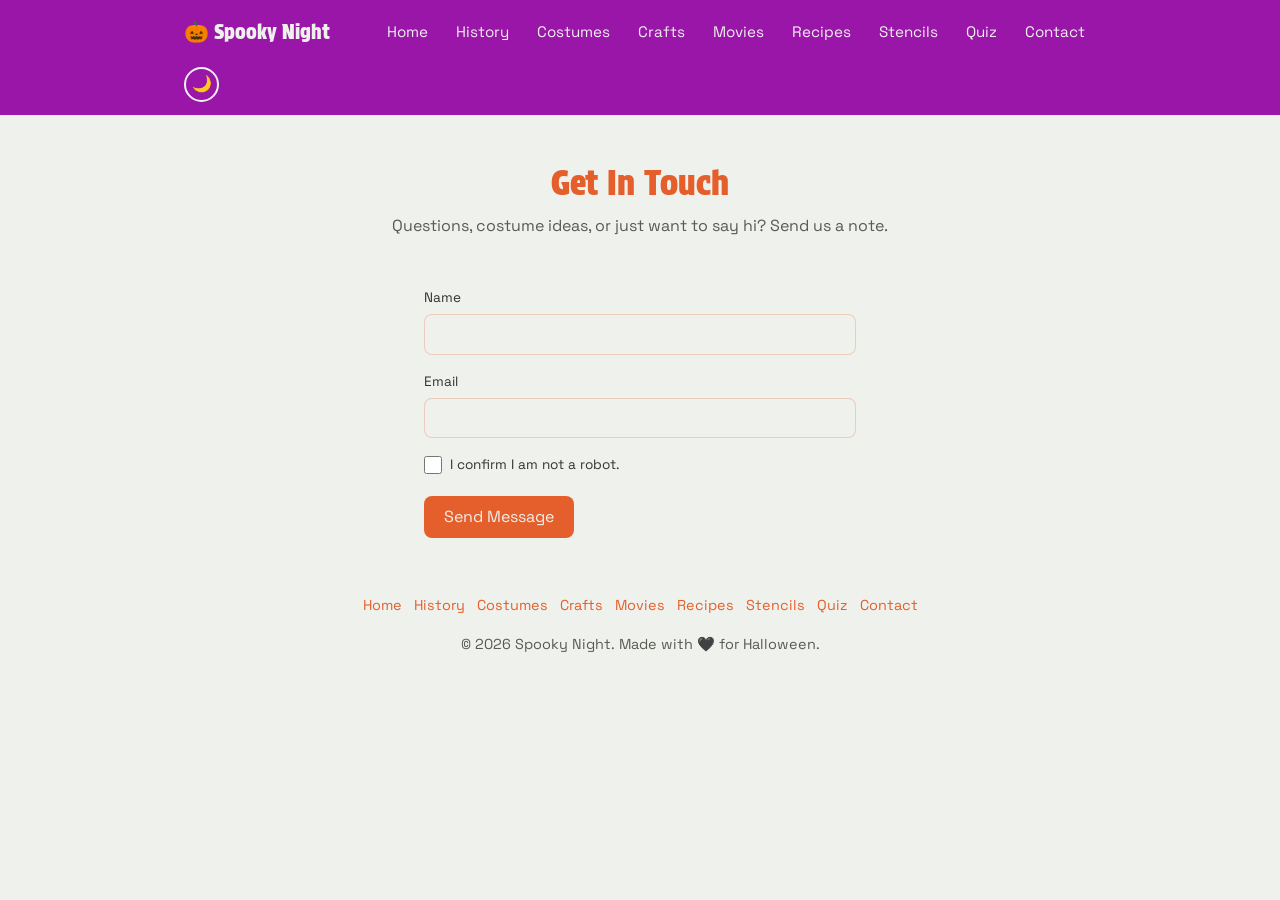
==== contact.html @ 55d9e46c "Move quiz to its own page, linked from a Take Quiz button on the homepage The full 'What Is Your Hal" ====
<!DOCTYPE html>
<html lang="en">
<head>
  <meta charset="UTF-8" />
  <meta name="viewport" content="width=device-width, initial-scale=1.0" />
  <title>Contact · Spooky Night</title>
  <link rel="icon" href="data:image/svg+xml,<svg xmlns=%22http://www.w3.org/2000/svg%22 viewBox=%220 0 100 100%22><text y=%22.9em%22 font-size=%2290%22>%F0%9F%8E%83</text></svg>" />
  <link rel="preconnect" href="https://fonts.googleapis.com" />
  <link rel="preconnect" href="https://fonts.gstatic.com" crossorigin />
  <link href="https://fonts.googleapis.com/css2?family=Protest+Strike&family=Space+Grotesk:wght@400;500;700&display=swap" rel="stylesheet" />
  <link rel="stylesheet" href="css/style.css" />
</head>
<body>
  <nav class="site-nav" aria-label="Primary">
    <div class="nav-inner">
      <a class="nav-brand" href="index.html">🎃 Spooky Night</a>
      <ul class="nav-links">
        <li><a href="index.html">Home</a></li>
        <li><a href="history.html">History</a></li>
        <li><a href="costumes.html">Costumes</a></li>
        <li><a href="crafts.html">Crafts</a></li>
        <li><a href="movies.html">Movies</a></li>
        <li><a href="recipes.html">Recipes</a></li>
        <li><a href="stencils.html">Stencils</a></li>
        <li><a href="quiz.html">Quiz</a></li>
        <li><a href="contact.html">Contact</a></li>
      </ul>
      <button id="theme-toggle" class="theme-toggle" type="button" aria-label="Switch to dark mode">🌙</button>
    </div>
  </nav>

  <header class="page-hero">
    <h1>Get In Touch</h1>
    <p>Questions, costume ideas, or just want to say hi? Send us a note.</p>
  </header>

  <main class="page-content container" style="max-width: 480px;">
    <form id="contact-form" novalidate>
      <div class="form-field">
        <label for="contact-name">Name</label>
        <input type="text" id="contact-name" name="name" autocomplete="name" required />
      </div>
      <div class="form-field">
        <label for="contact-email">Email</label>
        <input type="email" id="contact-email" name="email" autocomplete="email" required />
      </div>
      <div class="form-checkbox">
        <input type="checkbox" id="contact-not-robot" name="not-robot" required />
        <label for="contact-not-robot">I confirm I am not a robot.</label>
      </div>
      <button class="btn" type="submit">Send Message</button>
    </form>

    <div class="form-success" id="contact-success" hidden>
      Thanks for reaching out! We'll get back to you soon. 🎃
    </div>
  </main>

  <footer>
    <ul class="footer-nav">
      <li><a href="index.html">Home</a></li>
      <li><a href="history.html">History</a></li>
      <li><a href="costumes.html">Costumes</a></li>
      <li><a href="crafts.html">Crafts</a></li>
      <li><a href="movies.html">Movies</a></li>
      <li><a href="recipes.html">Recipes</a></li>
      <li><a href="stencils.html">Stencils</a></li>
      <li><a href="quiz.html">Quiz</a></li>
      <li><a href="contact.html">Contact</a></li>
    </ul>
    <p>&copy; 2026 Spooky Night. Made with 🖤 for Halloween.</p>
  </footer>

  <script src="js/site.js"></script>
  <script src="js/contact.js"></script>
</body>
</html>
---- css/style.css ----
/* ---------- Theme tokens ---------- */
:root {
  /* Light mode (default) */
  --bg: #eff1ed;
  --nav-bg: #9a16a9;
  --nav-text: #eff1ed;
  --nav-highlight: #e45f2b;
  --nav-highlight-text: #a0e548;
  --heading: #e45f2b;
  --text: #333333;
  --muted: #5a5a55;
  --card-bg: #ffffff;
  --card-border: rgba(228, 95, 43, 0.25);
  --ring: #22c55e;
  --overlay: rgba(20, 20, 15, 0.55);

  --font-heading: "Protest Strike", "Segoe UI", system-ui, sans-serif;
  --font-body: "Space Grotesk", "Segoe UI", system-ui, sans-serif;
}

/* Dark mode: follows system preference by default */
@media (prefers-color-scheme: dark) {
  :root:not([data-theme="light"]) {
    --bg: #15170f;
    --nav-bg: #5c1568;
    --nav-text: #eff1ed;
    --nav-highlight: #ff7a3d;
    --nav-highlight-text: #c8f08a;
    --heading: #ff8a52;
    --text: #e4e4e0;
    --muted: #b3b2a8;
    --card-bg: #1f2217;
    --card-border: rgba(255, 122, 61, 0.3);
    --ring: #22c55e;
    --overlay: rgba(0, 0, 0, 0.65);
  }
}

/* Dark mode: explicit user toggle wins either direction */
:root[data-theme="dark"] {
  --bg: #15170f;
  --nav-bg: #5c1568;
  --nav-text: #eff1ed;
  --nav-highlight: #ff7a3d;
  --nav-highlight-text: #c8f08a;
  --heading: #ff8a52;
  --text: #e4e4e0;
  --muted: #b3b2a8;
  --card-bg: #1f2217;
  --card-border: rgba(255, 122, 61, 0.3);
  --ring: #22c55e;
  --overlay: rgba(0, 0, 0, 0.65);
}

/* ---------- Reset ---------- */
* {
  box-sizing: border-box;
  margin: 0;
  padding: 0;
}

html {
  scroll-behavior: smooth;
}

body {
  font-family: var(--font-body);
  background-color: var(--bg);
  color: var(--text);
  line-height: 1.6;
  transition: background-color 0.2s ease, color 0.2s ease;
}

h1, h2, h3, h4 {
  font-family: var(--font-heading);
  font-weight: 400;
  color: var(--heading);
  line-height: 1.25;
}

a {
  color: inherit;
}

img {
  max-width: 100%;
  display: block;
}

.container {
  max-width: 960px;
  margin: 0 auto;
  padding: 0 1.5rem;
}

/* ---------- Buttons (press-down effect everywhere) ---------- */
.btn {
  font-family: var(--font-body);
  font-size: 1rem;
  cursor: pointer;
  border: none;
  border-radius: 0.5rem;
  padding: 0.65rem 1.25rem;
  background: var(--heading);
  color: var(--bg);
  transition: transform 0.1s ease, box-shadow 0.15s ease, opacity 0.15s ease;
}

.btn:hover {
  opacity: 0.9;
}

.btn:active {
  transform: scale(0.95);
}

.btn:focus-visible {
  outline: 3px solid var(--ring);
  outline-offset: 2px;
}

.btn-secondary {
  background: transparent;
  color: var(--heading);
  border: 2px solid var(--heading);
}

/* ---------- Navigation ---------- */
.site-nav {
  background: var(--nav-bg);
  position: sticky;
  top: 0;
  z-index: 50;
}

.nav-inner {
  max-width: 960px;
  margin: 0 auto;
  padding: 0.85rem 1.5rem;
  display: flex;
  align-items: center;
  justify-content: space-between;
  gap: 1rem;
  flex-wrap: wrap;
}

.nav-brand {
  font-family: var(--font-heading);
  color: var(--nav-text);
  font-size: 1.25rem;
  text-decoration: none;
  white-space: nowrap;
}

.nav-links {
  list-style: none;
  display: flex;
  flex-wrap: wrap;
  gap: 0.35rem 0.35rem;
  align-items: center;
}

.nav-links a {
  display: inline-block;
  text-decoration: none;
  color: var(--nav-text);
  font-size: 0.95rem;
  padding: 0.4rem 0.7rem;
  border-radius: 0.4rem;
  transition: background-color 0.15s ease, color 0.15s ease;
}

.nav-links a:hover,
.nav-links a:focus-visible,
.nav-links a:active {
  background: var(--nav-highlight);
  color: var(--nav-highlight-text);
  font-weight: 600;
}

.theme-toggle {
  background: transparent;
  border: 2px solid var(--nav-text);
  color: var(--nav-text);
  border-radius: 999px;
  width: 2.2rem;
  height: 2.2rem;
  font-size: 1rem;
  line-height: 1;
  cursor: pointer;
  transition: transform 0.1s ease, background-color 0.15s ease;
}

.theme-toggle:hover {
  background: rgba(255, 255, 255, 0.2);
}

.theme-toggle:active {
  transform: scale(0.95);
}

/* ---------- Hero ---------- */
.hero {
  text-align: center;
  padding: 3.5rem 1.5rem 2rem;
  position: relative;
  z-index: 1;
}

.hero h1 {
  font-size: 2.5rem;
}

.tagline {
  color: var(--muted);
  margin-top: 0.5rem;
}

.page-hero {
  text-align: center;
  padding: 3rem 1.5rem 1.5rem;
}

.page-hero h1 {
  font-size: 2.1rem;
}

.page-hero p {
  color: var(--muted);
  max-width: 640px;
  margin: 0.5rem auto 0;
}

/* ---------- Main / sections ---------- */
main {
  position: relative;
  z-index: 1;
}

main.container,
main.page-content {
  max-width: 720px;
  margin: 0 auto;
  padding: 1.5rem;
}

section {
  margin-bottom: 2.5rem;
}

section h2 {
  margin-bottom: 0.75rem;
}

#countdown {
  text-align: center;
}

.sr-only {
  position: absolute;
  width: 1px;
  height: 1px;
  padding: 0;
  margin: -1px;
  overflow: hidden;
  clip: rect(0, 0, 0, 0);
  white-space: nowrap;
  border: 0;
}

.countdown-tombstones {
  display: flex;
  justify-content: center;
  flex-wrap: wrap;
  gap: 0.85rem;
}

.tombstone {
  --stone: #9a9a92;
  --stone-dark: #6f6f68;
  width: 84px;
  min-height: 100px;
  background: linear-gradient(180deg, #a8a8a0, var(--stone));
  border: 2px solid var(--stone-dark);
  border-radius: 50% 50% 6px 6px / 60px 60px 6px 6px;
  display: flex;
  flex-direction: column;
  align-items: center;
  justify-content: center;
  gap: 0.2rem;
  padding: 1.35rem 0.5rem 0.75rem;
  box-shadow: inset 0 -6px 10px rgba(0, 0, 0, 0.15), 0 4px 8px rgba(0, 0, 0, 0.25);
}

.tombstone-value {
  font-family: var(--font-heading);
  font-size: 1.7rem;
  color: #201f1c;
  line-height: 1;
}

.tombstone-label {
  font-size: 0.7rem;
  text-transform: uppercase;
  letter-spacing: 0.05em;
  color: #3a3a36;
}

@media (max-width: 480px) {
  .tombstone {
    width: 70px;
    min-height: 88px;
  }

  .tombstone-value {
    font-size: 1.4rem;
  }
}

/* ---------- Footer ---------- */
footer {
  text-align: center;
  padding: 2rem 1rem 3rem;
  color: var(--muted);
  font-size: 0.9rem;
  position: relative;
  z-index: 1;
}

.footer-nav {
  list-style: none;
  display: flex;
  flex-wrap: wrap;
  justify-content: center;
  gap: 0.75rem;
  margin-bottom: 1rem;
}

.footer-nav a {
  text-decoration: none;
  color: var(--heading);
}

.footer-nav a:hover {
  text-decoration: underline;
}

/* ---------- Costume idea / generic cards ---------- */
.costume-grid {
  list-style: none;
  display: grid;
  grid-template-columns: repeat(auto-fit, minmax(140px, 1fr));
  gap: 1rem;
}

.costume-card {
  background: var(--card-bg);
  border: 1px solid var(--card-border);
  border-radius: 0.75rem;
  padding: 1.25rem 1rem;
  text-align: center;
}

.costume-emoji {
  font-size: 2rem;
  display: block;
  margin-bottom: 0.5rem;
}

.costume-card h3 {
  font-size: 1rem;
  margin-bottom: 0.4rem;
  color: var(--text);
}

.costume-card p {
  color: var(--muted);
  font-size: 0.85rem;
}

/* ---------- Feature cards (with green ring-glow on hover) ---------- */
.feature-grid {
  display: grid;
  grid-template-columns: repeat(auto-fit, minmax(220px, 1fr));
  gap: 1.25rem;
}

.feature-card {
  display: block;
  background: var(--card-bg);
  border: 1px solid var(--card-border);
  border-radius: 0.9rem;
  padding: 1.5rem;
  text-decoration: none;
  color: var(--text);
  transition: box-shadow 0.2s ease, transform 0.2s ease;
}

.feature-card:hover,
.feature-card:focus-visible {
  transform: translateY(-2px);
  /* ring + ring-offset effect */
  box-shadow:
    0 0 0 4px var(--bg),
    0 0 0 8px var(--ring),
    0 0 24px 6px rgba(34, 197, 94, 0.55);
  outline: none;
}

.feature-card .feature-kicker {
  text-transform: uppercase;
  letter-spacing: 0.06em;
  font-size: 0.75rem;
  color: var(--ring);
  font-weight: 600;
  margin-bottom: 0.4rem;
}

.feature-card h3 {
  font-size: 1.15rem;
  margin-bottom: 0.4rem;
}

.feature-card p {
  color: var(--muted);
  font-size: 0.9rem;
}

/* ---------- Newsletter modal ---------- */
.modal-overlay {
  position: fixed;
  inset: 0;
  background: var(--overlay);
  display: flex;
  align-items: center;
  justify-content: center;
  padding: 1rem;
  z-index: 100;
}

.modal-overlay[hidden] {
  display: none;
}

.modal-box {
  background: var(--card-bg);
  border: 1px solid var(--card-border);
  border-radius: 1rem;
  padding: 2rem;
  max-width: 400px;
  width: 100%;
  position: relative;
}

.modal-close {
  position: absolute;
  top: 0.75rem;
  right: 0.75rem;
  background: transparent;
  border: none;
  font-size: 1.25rem;
  cursor: pointer;
  color: var(--muted);
  width: 2rem;
  height: 2rem;
  border-radius: 999px;
  transition: transform 0.1s ease, background-color 0.15s ease;
}

.modal-close:hover {
  background: var(--card-border);
}

.modal-close:active {
  transform: scale(0.95);
}

.modal-box h2 {
  margin-bottom: 0.5rem;
  font-size: 1.4rem;
}

.modal-box p {
  color: var(--muted);
  font-size: 0.9rem;
  margin-bottom: 1.25rem;
}

/* ---------- Forms ---------- */
.form-field {
  margin-bottom: 1rem;
  text-align: left;
}

.form-field label {
  display: block;
  font-size: 0.85rem;
  margin-bottom: 0.35rem;
  color: var(--text);
}

.form-field input[type="text"],
.form-field input[type="email"] {
  width: 100%;
  padding: 0.6rem 0.75rem;
  border-radius: 0.5rem;
  border: 1px solid var(--card-border);
  background: var(--bg);
  color: var(--text);
  font-family: var(--font-body);
  font-size: 0.95rem;
}

.form-field input:focus-visible {
  outline: 2px solid var(--ring);
  outline-offset: 1px;
}

.form-checkbox {
  display: flex;
  align-items: center;
  gap: 0.5rem;
  margin-bottom: 1.25rem;
  font-size: 0.85rem;
}

.form-checkbox input {
  width: 1.1rem;
  height: 1.1rem;
}

.form-success {
  background: var(--card-bg);
  border: 1px solid var(--ring);
  border-radius: 0.75rem;
  padding: 1rem;
  margin-top: 1rem;
  font-size: 0.9rem;
}

.form-success[hidden] {
  display: none;
}

/* ---------- Quiz ---------- */
.quiz-question {
  border: none;
  margin-bottom: 1.75rem;
}

.quiz-question legend {
  font-family: var(--font-heading);
  color: var(--heading);
  font-size: 1.05rem;
  margin-bottom: 0.6rem;
  padding: 0;
}

.quiz-options {
  display: grid;
  gap: 0.5rem;
}

.quiz-option {
  display: block;
}

.quiz-option input {
  position: absolute;
  opacity: 0;
  width: 1px;
  height: 1px;
}

.quiz-option span {
  display: block;
  padding: 0.6rem 0.85rem;
  border-radius: 0.5rem;
  border: 1px solid var(--card-border);
  background: var(--card-bg);
  font-size: 0.9rem;
  cursor: pointer;
  transition: border-color 0.15s ease, box-shadow 0.15s ease;
}

.quiz-option input:checked + span {
  border-color: var(--ring);
  box-shadow: 0 0 0 2px var(--ring);
}

.quiz-option input:focus-visible + span {
  outline: 2px solid var(--ring);
  outline-offset: 2px;
}

#quiz-result {
  background: var(--card-bg);
  border: 1px solid var(--ring);
  border-radius: 0.9rem;
  padding: 1.5rem;
  text-align: center;
}

#quiz-result[hidden] {
  display: none;
}

#quiz-result h3 {
  font-size: 1.3rem;
  margin-bottom: 0.5rem;
}

/* ---------- List pages (costumes, crafts, movies, recipes, stencils) ---------- */
.item-list {
  display: grid;
  gap: 1.5rem;
}

.item-card {
  display: grid;
  grid-template-columns: 140px 1fr;
  gap: 1rem;
  align-items: start;
  background: var(--card-bg);
  border: 1px solid var(--card-border);
  border-radius: 0.85rem;
  padding: 1rem;
}

.item-rank {
  font-family: var(--font-heading);
  color: var(--ring);
  font-size: 0.85rem;
}

.item-card h3 {
  font-size: 1.05rem;
  margin: 0.15rem 0 0.35rem;
}

.item-card p {
  font-size: 0.9rem;
  color: var(--muted);
}

.img-placeholder {
  aspect-ratio: 1 / 1;
  width: 100%;
  border-radius: 0.6rem;
  border: 2px dashed var(--card-border);
  display: flex;
  align-items: center;
  justify-content: center;
  text-align: center;
  font-size: 0.7rem;
  color: var(--muted);
  background: var(--bg);
  padding: 0.5rem;
}

.stencil-card .img-placeholder {
  background: var(--bg);
}

.stencil-svg-box {
  aspect-ratio: 1 / 1;
  width: 100%;
  border-radius: 0.6rem;
  border: 1px solid var(--card-border);
  background: var(--bg);
  padding: 0.4rem;
}

.stencil-svg-box svg {
  width: 100%;
  height: 100%;
}

article.page-article {
  max-width: 680px;
  margin: 0 auto;
}

article.page-article h2 {
  margin-top: 2rem;
}

article.page-article p {
  margin-bottom: 1rem;
}

.article-figure {
  margin: 1.5rem 0;
}

.article-figure figcaption {
  font-size: 0.8rem;
  color: var(--muted);
  margin-top: 0.4rem;
  text-align: center;
}

/* ---------- Floating background decorations ---------- */
.floaters {
  position: fixed;
  inset: 0;
  overflow: hidden;
  pointer-events: none;
  z-index: 0;
}

.floater {
  position: absolute;
  bottom: -10%;
  font-size: 1.75rem;
  opacity: 0.35;
  animation: float-up linear infinite;
}

.f1 { left: 8%;  animation-duration: 14s; animation-delay: 0s; }
.f2 { left: 25%; animation-duration: 18s; animation-delay: 2s; }
.f3 { left: 50%; animation-duration: 12s; animation-delay: 4s; }
.f4 { left: 70%; animation-duration: 20s; animation-delay: 1s; }
.f5 { left: 88%; animation-duration: 16s; animation-delay: 6s; }

@keyframes float-up {
  from {
    transform: translateY(0) rotate(0deg);
    opacity: 0;
  }
  10% {
    opacity: 0.35;
  }
  90% {
    opacity: 0.35;
  }
  to {
    transform: translateY(-110vh) rotate(20deg);
    opacity: 0;
  }
}

@media (prefers-reduced-motion: reduce) {
  .floater {
    animation: none;
    display: none;
  }
}

/* ---------- Responsive ---------- */
@media (max-width: 640px) {
  .item-card {
    grid-template-columns: 90px 1fr;
  }

  .hero h1 {
    font-size: 2rem;
  }
}
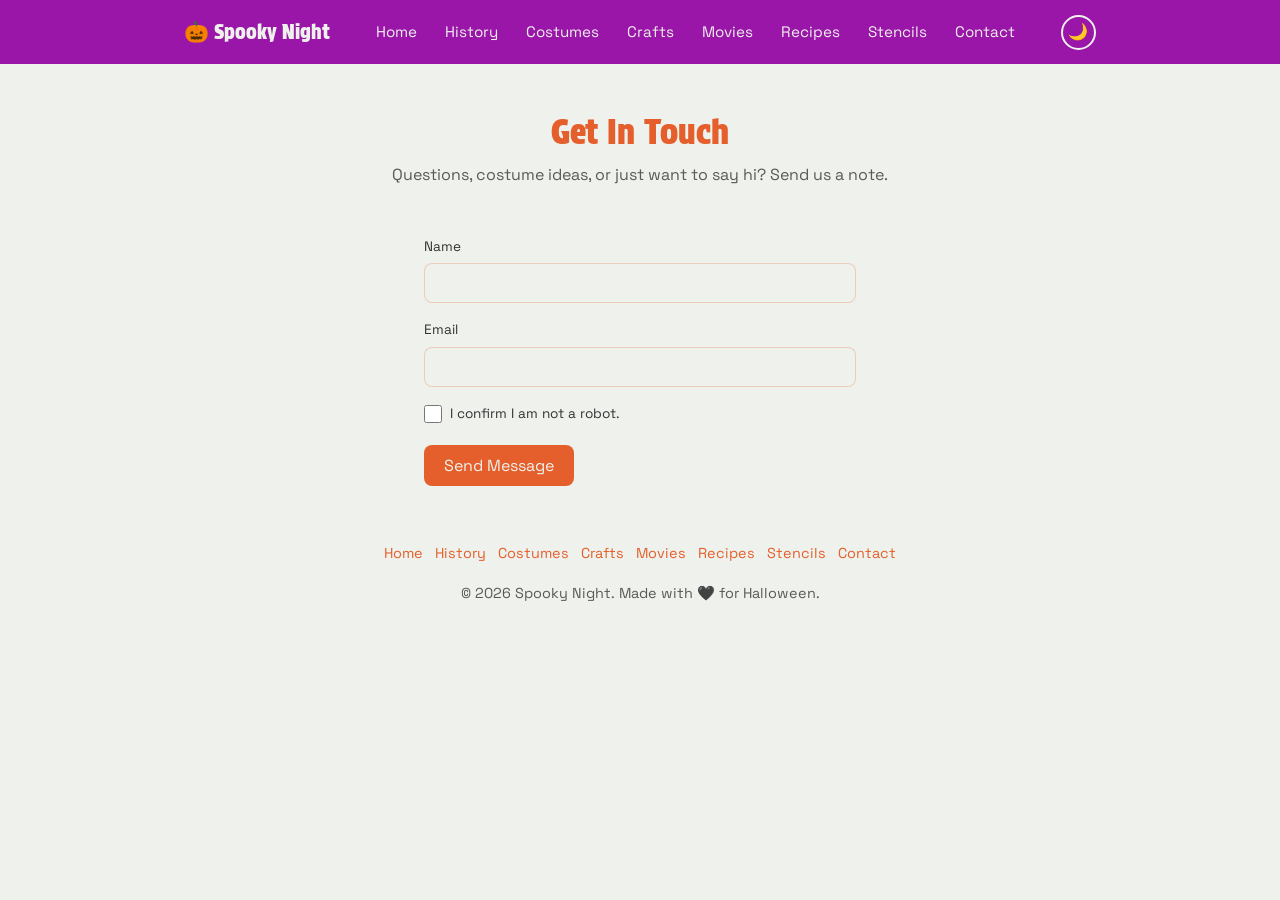
==== commit 2d0edc7c: "Reorder homepage quiz teaser above Explore the Site; remove Quiz from nav - Homepage: 'What Is Your " ====
--- a/contact.html
+++ b/contact.html
@@ -22,7 +22,6 @@
         <li><a href="movies.html">Movies</a></li>
         <li><a href="recipes.html">Recipes</a></li>
         <li><a href="stencils.html">Stencils</a></li>
-        <li><a href="quiz.html">Quiz</a></li>
         <li><a href="contact.html">Contact</a></li>
       </ul>
       <button id="theme-toggle" class="theme-toggle" type="button" aria-label="Switch to dark mode">🌙</button>
@@ -65,7 +64,6 @@
       <li><a href="movies.html">Movies</a></li>
       <li><a href="recipes.html">Recipes</a></li>
       <li><a href="stencils.html">Stencils</a></li>
-      <li><a href="quiz.html">Quiz</a></li>
       <li><a href="contact.html">Contact</a></li>
     </ul>
     <p>&copy; 2026 Spooky Night. Made with 🖤 for Halloween.</p>
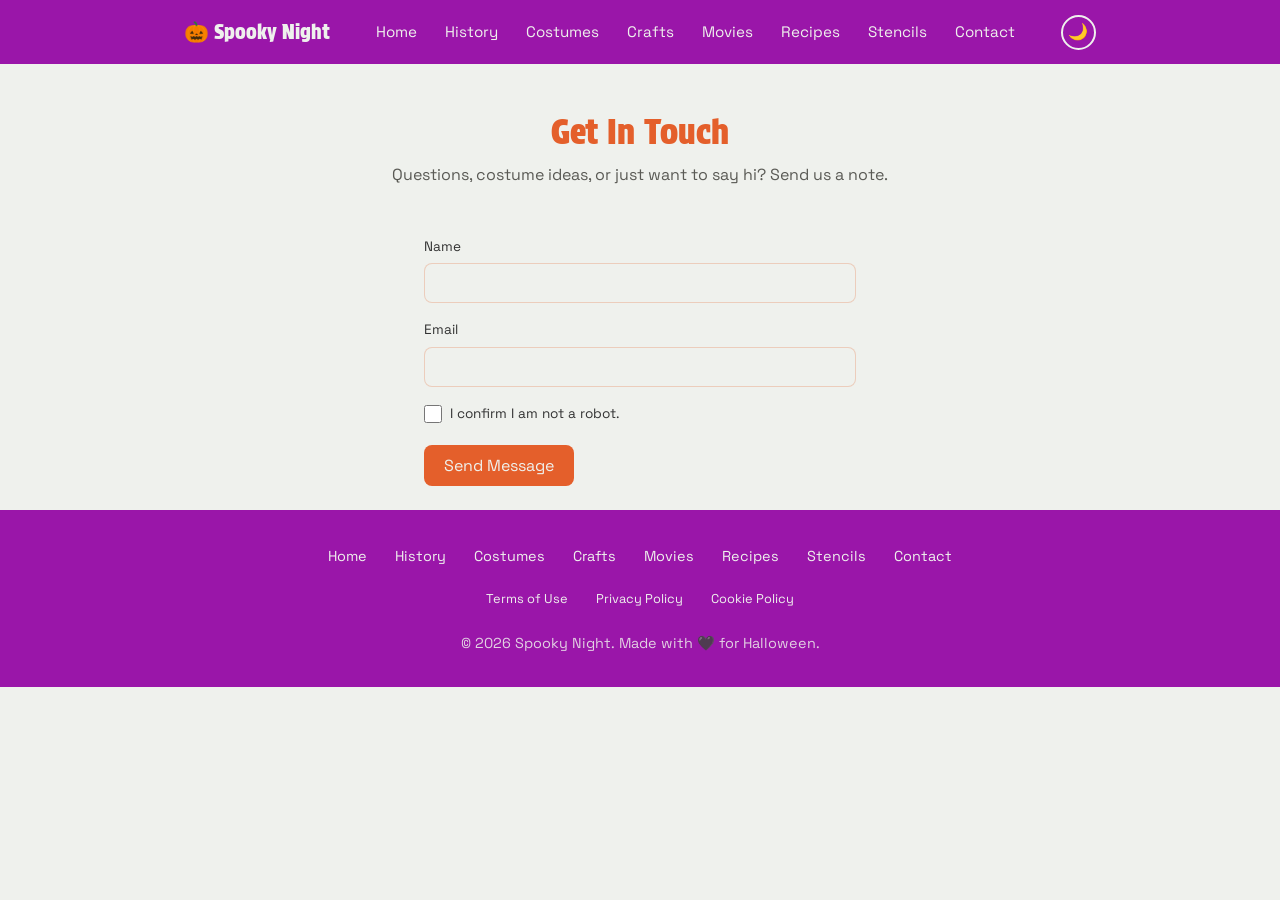
==== commit f84991f0: "Style footer like the nav; add Terms, Privacy, and Cookie policy pages - Footer now shares the nav's" ====
--- a/contact.html
+++ b/contact.html
@@ -56,17 +56,24 @@
   </main>
 
   <footer>
-    <ul class="footer-nav">
-      <li><a href="index.html">Home</a></li>
-      <li><a href="history.html">History</a></li>
-      <li><a href="costumes.html">Costumes</a></li>
-      <li><a href="crafts.html">Crafts</a></li>
-      <li><a href="movies.html">Movies</a></li>
-      <li><a href="recipes.html">Recipes</a></li>
-      <li><a href="stencils.html">Stencils</a></li>
-      <li><a href="contact.html">Contact</a></li>
-    </ul>
-    <p>&copy; 2026 Spooky Night. Made with 🖤 for Halloween.</p>
+    <div class="footer-inner">
+      <ul class="footer-nav">
+        <li><a href="index.html">Home</a></li>
+        <li><a href="history.html">History</a></li>
+        <li><a href="costumes.html">Costumes</a></li>
+        <li><a href="crafts.html">Crafts</a></li>
+        <li><a href="movies.html">Movies</a></li>
+        <li><a href="recipes.html">Recipes</a></li>
+        <li><a href="stencils.html">Stencils</a></li>
+        <li><a href="contact.html">Contact</a></li>
+      </ul>
+      <ul class="footer-legal">
+        <li><a href="terms.html">Terms of Use</a></li>
+        <li><a href="privacy.html">Privacy Policy</a></li>
+        <li><a href="cookies.html">Cookie Policy</a></li>
+      </ul>
+      <p class="footer-copyright">&copy; 2026 Spooky Night. Made with 🖤 for Halloween.</p>
+    </div>
   </footer>
 
   <script src="js/site.js"></script>
--- a/css/style.css
+++ b/css/style.css
@@ -252,7 +252,9 @@
   margin-bottom: 0.75rem;
 }
 
-#countdown {
+#countdown,
+#about,
+#features {
   text-align: center;
 }
 
@@ -317,32 +319,63 @@
   }
 }
 
-/* ---------- Footer ---------- */
+/* ---------- Footer (styled to match the nav) ---------- */
 footer {
+  background: var(--nav-bg);
+  color: var(--nav-text);
   text-align: center;
-  padding: 2rem 1rem 3rem;
-  color: var(--muted);
+  padding: 1.75rem 1.5rem 2rem;
   font-size: 0.9rem;
   position: relative;
   z-index: 1;
 }
 
-.footer-nav {
+.footer-inner {
+  max-width: 960px;
+  margin: 0 auto;
+}
+
+.footer-nav,
+.footer-legal {
   list-style: none;
   display: flex;
   flex-wrap: wrap;
   justify-content: center;
-  gap: 0.75rem;
+  gap: 0.35rem;
+}
+
+.footer-nav {
+  margin-bottom: 0.5rem;
+}
+
+.footer-legal {
   margin-bottom: 1rem;
-}
-
-.footer-nav a {
+  font-size: 0.8rem;
+}
+
+.footer-nav a,
+.footer-legal a {
+  display: inline-block;
   text-decoration: none;
-  color: var(--heading);
-}
-
-.footer-nav a:hover {
-  text-decoration: underline;
+  color: var(--nav-text);
+  padding: 0.4rem 0.7rem;
+  border-radius: 0.4rem;
+  transition: background-color 0.15s ease, color 0.15s ease;
+}
+
+.footer-nav a:hover,
+.footer-nav a:focus-visible,
+.footer-nav a:active,
+.footer-legal a:hover,
+.footer-legal a:focus-visible,
+.footer-legal a:active {
+  background: var(--nav-highlight);
+  color: var(--nav-highlight-text);
+  font-weight: 600;
+}
+
+.footer-copyright {
+  opacity: 0.85;
 }
 
 /* ---------- Costume idea / generic cards ---------- */
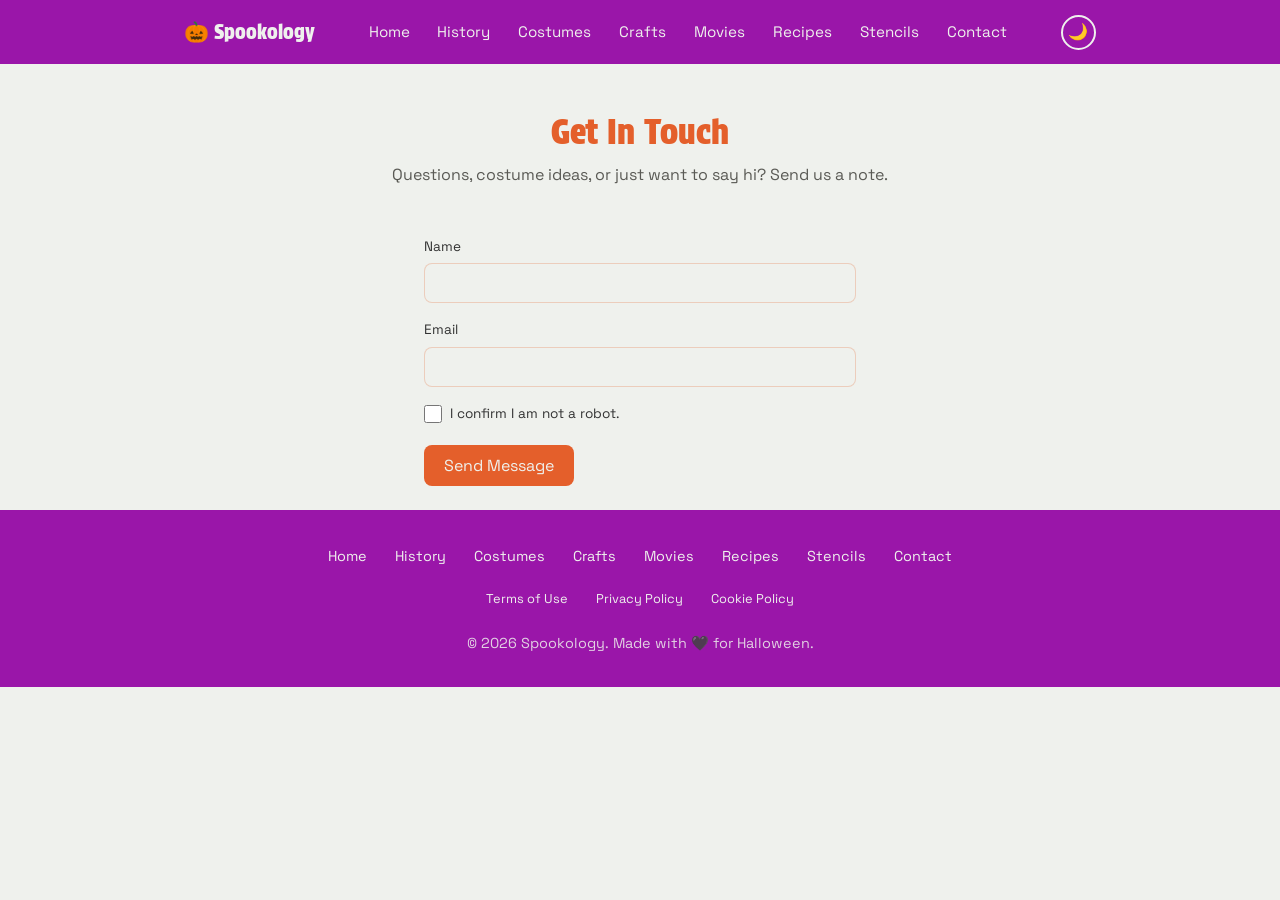
==== commit b8e3c455: "Rename site from Spooky Night to Spookology Replaces every occurrence across all 12 pages (titles, n" ====
--- a/contact.html
+++ b/contact.html
@@ -3,8 +3,9 @@
 <head>
   <meta charset="UTF-8" />
   <meta name="viewport" content="width=device-width, initial-scale=1.0" />
-  <title>Contact · Spooky Night</title>
-  <link rel="icon" href="data:image/svg+xml,<svg xmlns=%22http://www.w3.org/2000/svg%22 viewBox=%220 0 100 100%22><text y=%22.9em%22 font-size=%2290%22>%F0%9F%8E%83</text></svg>" />
+  <title>Contact · Spookology</title>
+
+  <link rel="icon" href="data:image/svg+xml,<svg xmlns='http://www.w3.org/2000/svg' viewBox='0 0 100 100'><rect x='30' y='84' width='7' height='12' rx='2' fill='%23222222'/><rect x='45' y='86' width='7' height='12' rx='2' fill='%23222222'/><rect x='60' y='84' width='7' height='12' rx='2' fill='%23222222'/><path d='M16 46 Q4 46 8 34' stroke='%23222222' stroke-width='6' fill='none' stroke-linecap='round'/><path d='M84 46 Q96 46 92 34' stroke='%23222222' stroke-width='6' fill='none' stroke-linecap='round'/><ellipse cx='50' cy='62' rx='32' ry='26' fill='%23222222'/><ellipse cx='50' cy='40' rx='28' ry='8' fill='%2344c95a'/><circle cx='38' cy='24' r='5' fill='%2344c95a'/><circle cx='58' cy='18' r='6' fill='%2344c95a'/><circle cx='66' cy='30' r='4' fill='%2344c95a'/></svg>" />
   <link rel="preconnect" href="https://fonts.googleapis.com" />
   <link rel="preconnect" href="https://fonts.gstatic.com" crossorigin />
   <link href="https://fonts.googleapis.com/css2?family=Protest+Strike&family=Space+Grotesk:wght@400;500;700&display=swap" rel="stylesheet" />
@@ -13,7 +14,7 @@
 <body>
   <nav class="site-nav" aria-label="Primary">
     <div class="nav-inner">
-      <a class="nav-brand" href="index.html">🎃 Spooky Night</a>
+      <a class="nav-brand" href="index.html">🎃 Spookology</a>
       <ul class="nav-links">
         <li><a href="index.html">Home</a></li>
         <li><a href="history.html">History</a></li>
@@ -72,7 +73,7 @@
         <li><a href="privacy.html">Privacy Policy</a></li>
         <li><a href="cookies.html">Cookie Policy</a></li>
       </ul>
-      <p class="footer-copyright">&copy; 2026 Spooky Night. Made with 🖤 for Halloween.</p>
+      <p class="footer-copyright">&copy; 2026 Spookology. Made with 🖤 for Halloween.</p>
     </div>
   </footer>
 
--- a/css/style.css
+++ b/css/style.css
@@ -125,6 +125,16 @@
   border: 2px solid var(--heading);
 }
 
+.btn-glow:hover,
+.btn-glow:focus-visible {
+  /* ring + ring-offset effect, matching the feature card hover glow */
+  box-shadow:
+    0 0 0 4px var(--bg),
+    0 0 0 8px var(--ring),
+    0 0 24px 6px rgba(34, 197, 94, 0.55);
+  outline: none;
+}
+
 /* ---------- Navigation ---------- */
 .site-nav {
   background: var(--nav-bg);
@@ -205,6 +215,7 @@
   padding: 3.5rem 1.5rem 2rem;
   position: relative;
   z-index: 1;
+  background: #2e2e2e;
 }
 
 .hero h1 {
@@ -212,7 +223,7 @@
 }
 
 .tagline {
-  color: var(--muted);
+  color: #eff1ed;
   margin-top: 0.5rem;
 }
 
@@ -244,6 +255,13 @@
   padding: 1.5rem;
 }
 
+/* Homepage main has "container" only (not "page-content") -- let it use
+   the full page width instead of the 720px reading-width cap used by the
+   article/list pages. */
+main.container:not(.page-content) {
+  max-width: none;
+}
+
 section {
   margin-bottom: 2.5rem;
 }
@@ -256,6 +274,17 @@
 #about,
 #features {
   text-align: center;
+}
+
+#about,
+#features {
+  background: #2e2e2e;
+  padding: 1.75rem 1.5rem;
+  border-radius: 0.75rem;
+}
+
+#about p {
+  color: #eff1ed;
 }
 
 .sr-only {
@@ -695,6 +724,28 @@
   background: var(--bg);
 }
 
+.item-image {
+  aspect-ratio: 1 / 1;
+  width: 100%;
+  object-fit: cover;
+  object-position: center;
+  border-radius: 0.6rem;
+  border: 1px solid var(--card-border);
+}
+
+/* Portrait costume photos: crop from the bottom instead of the center
+   so faces/heads stay in frame. */
+.item-image-top {
+  object-position: top;
+}
+
+.article-figure img {
+  aspect-ratio: 16 / 9;
+  width: 100%;
+  object-fit: cover;
+  border-radius: 0.6rem;
+}
+
 .stencil-svg-box {
   aspect-ratio: 1 / 1;
   width: 100%;
